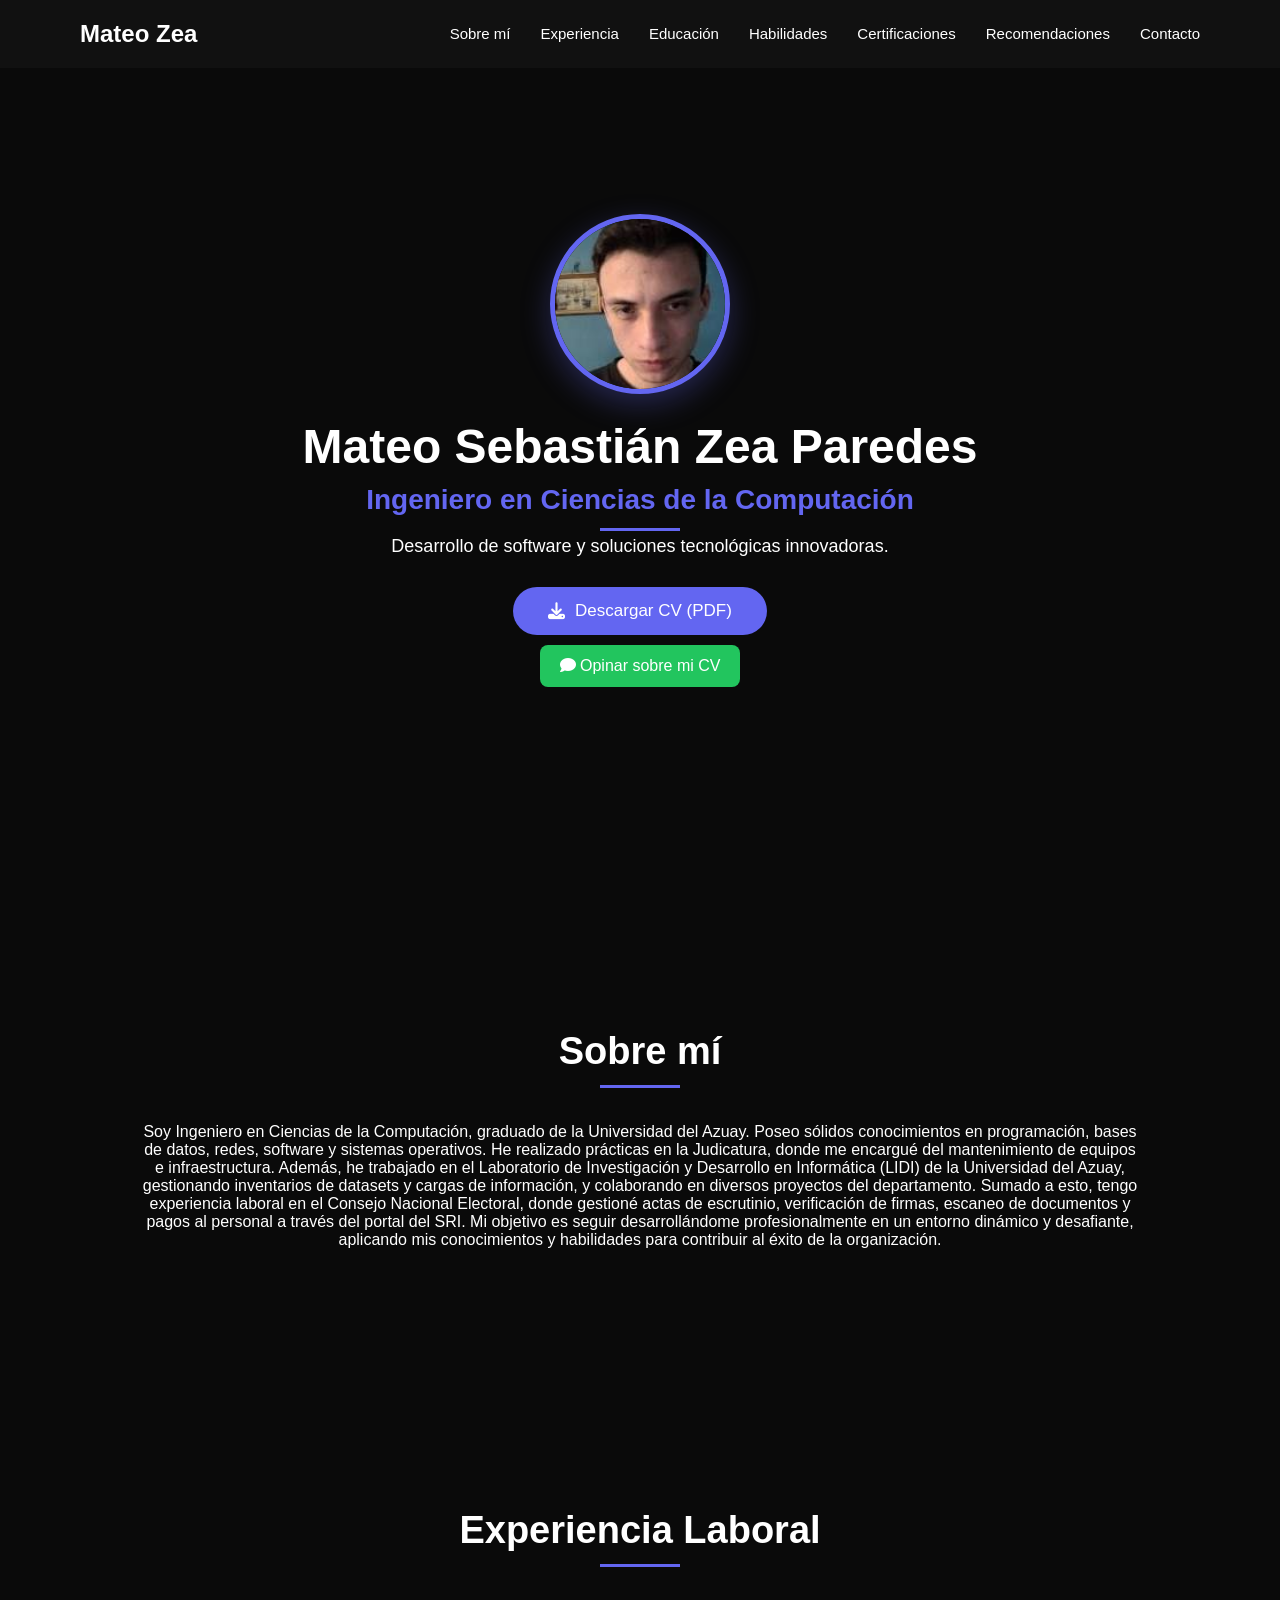
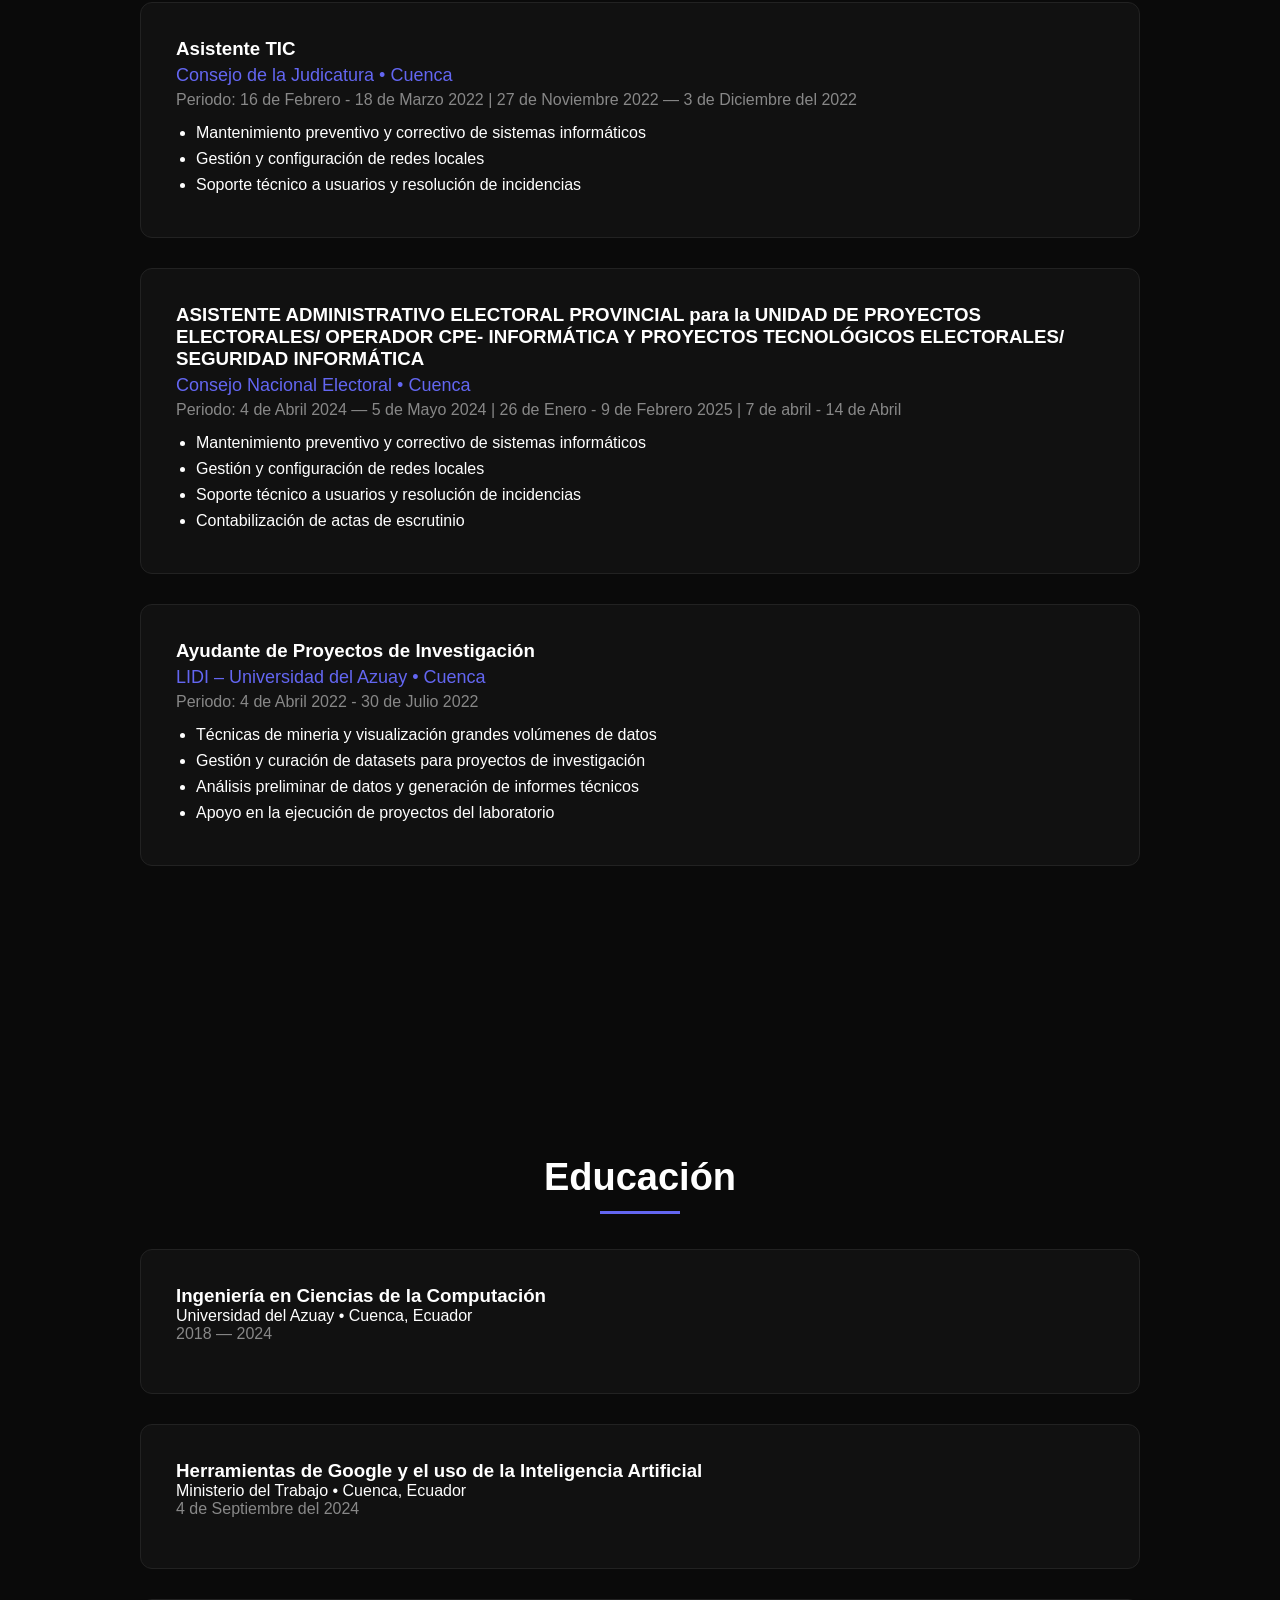
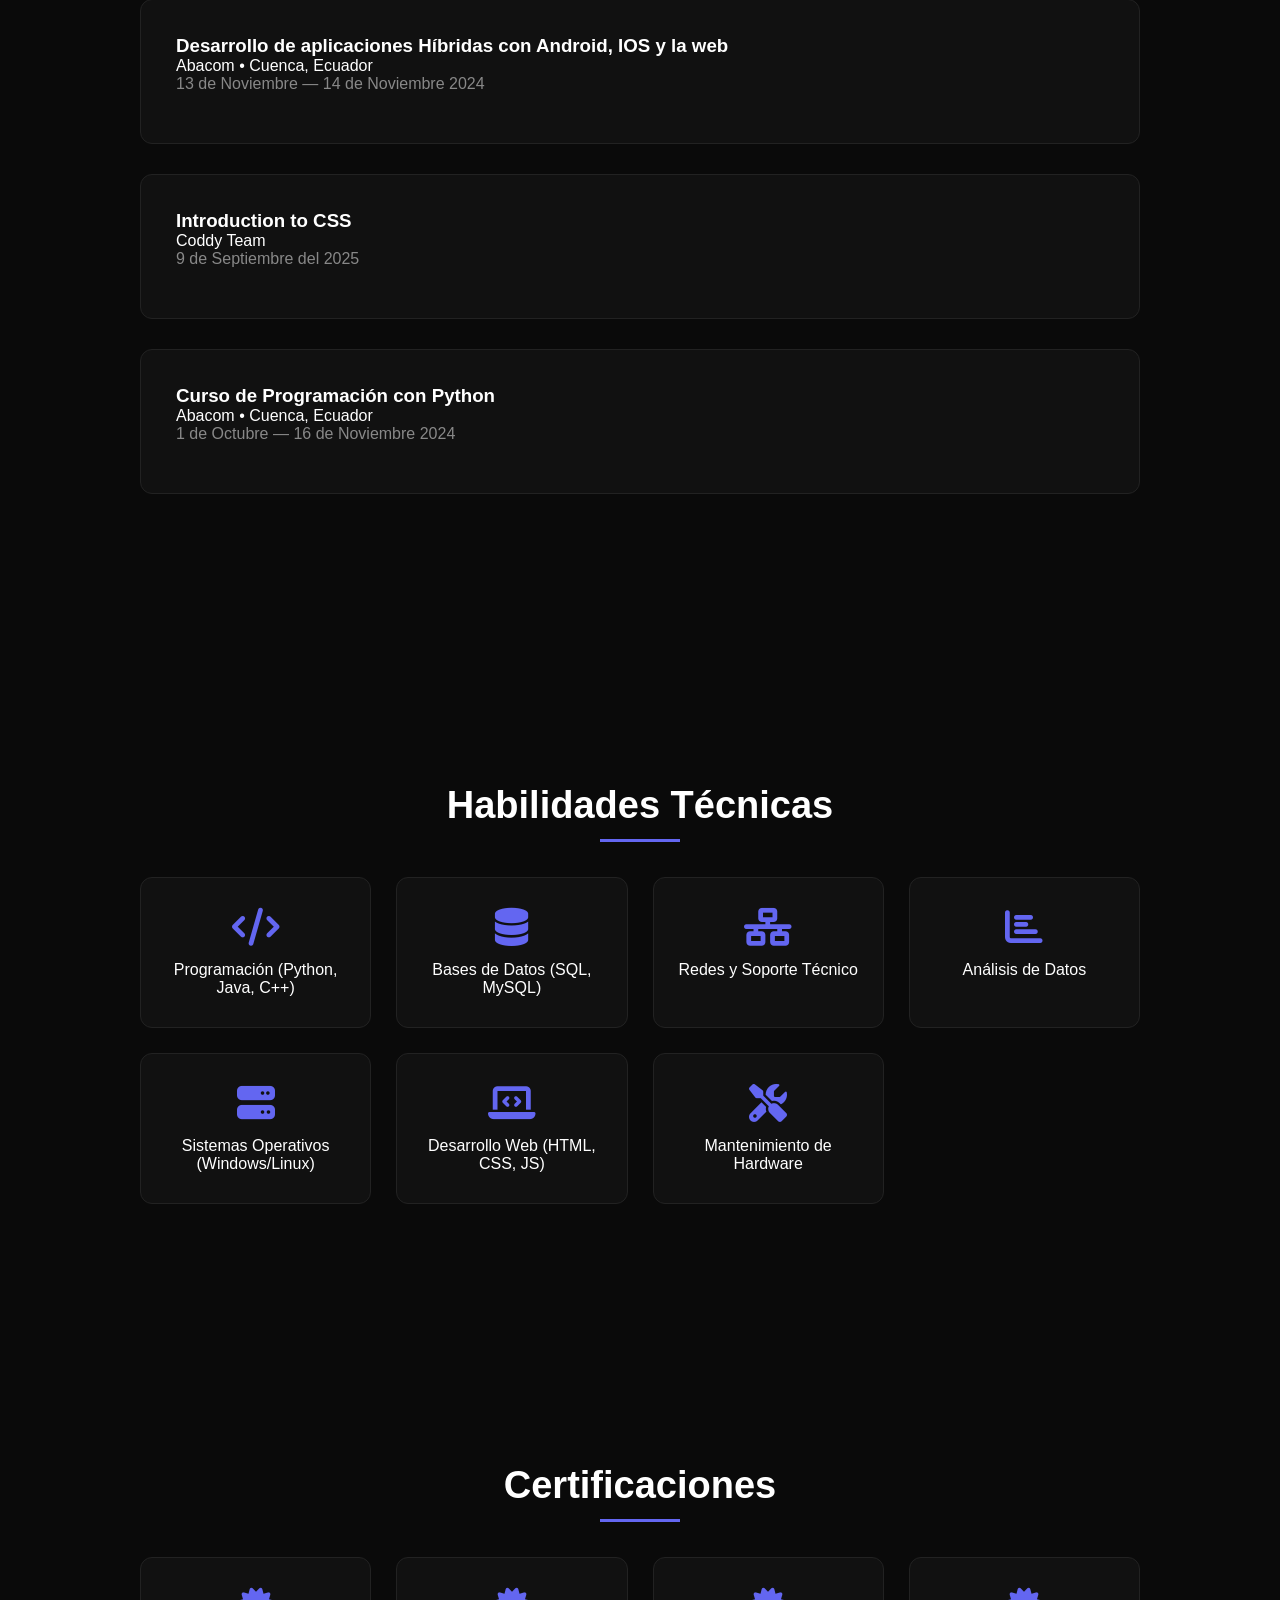
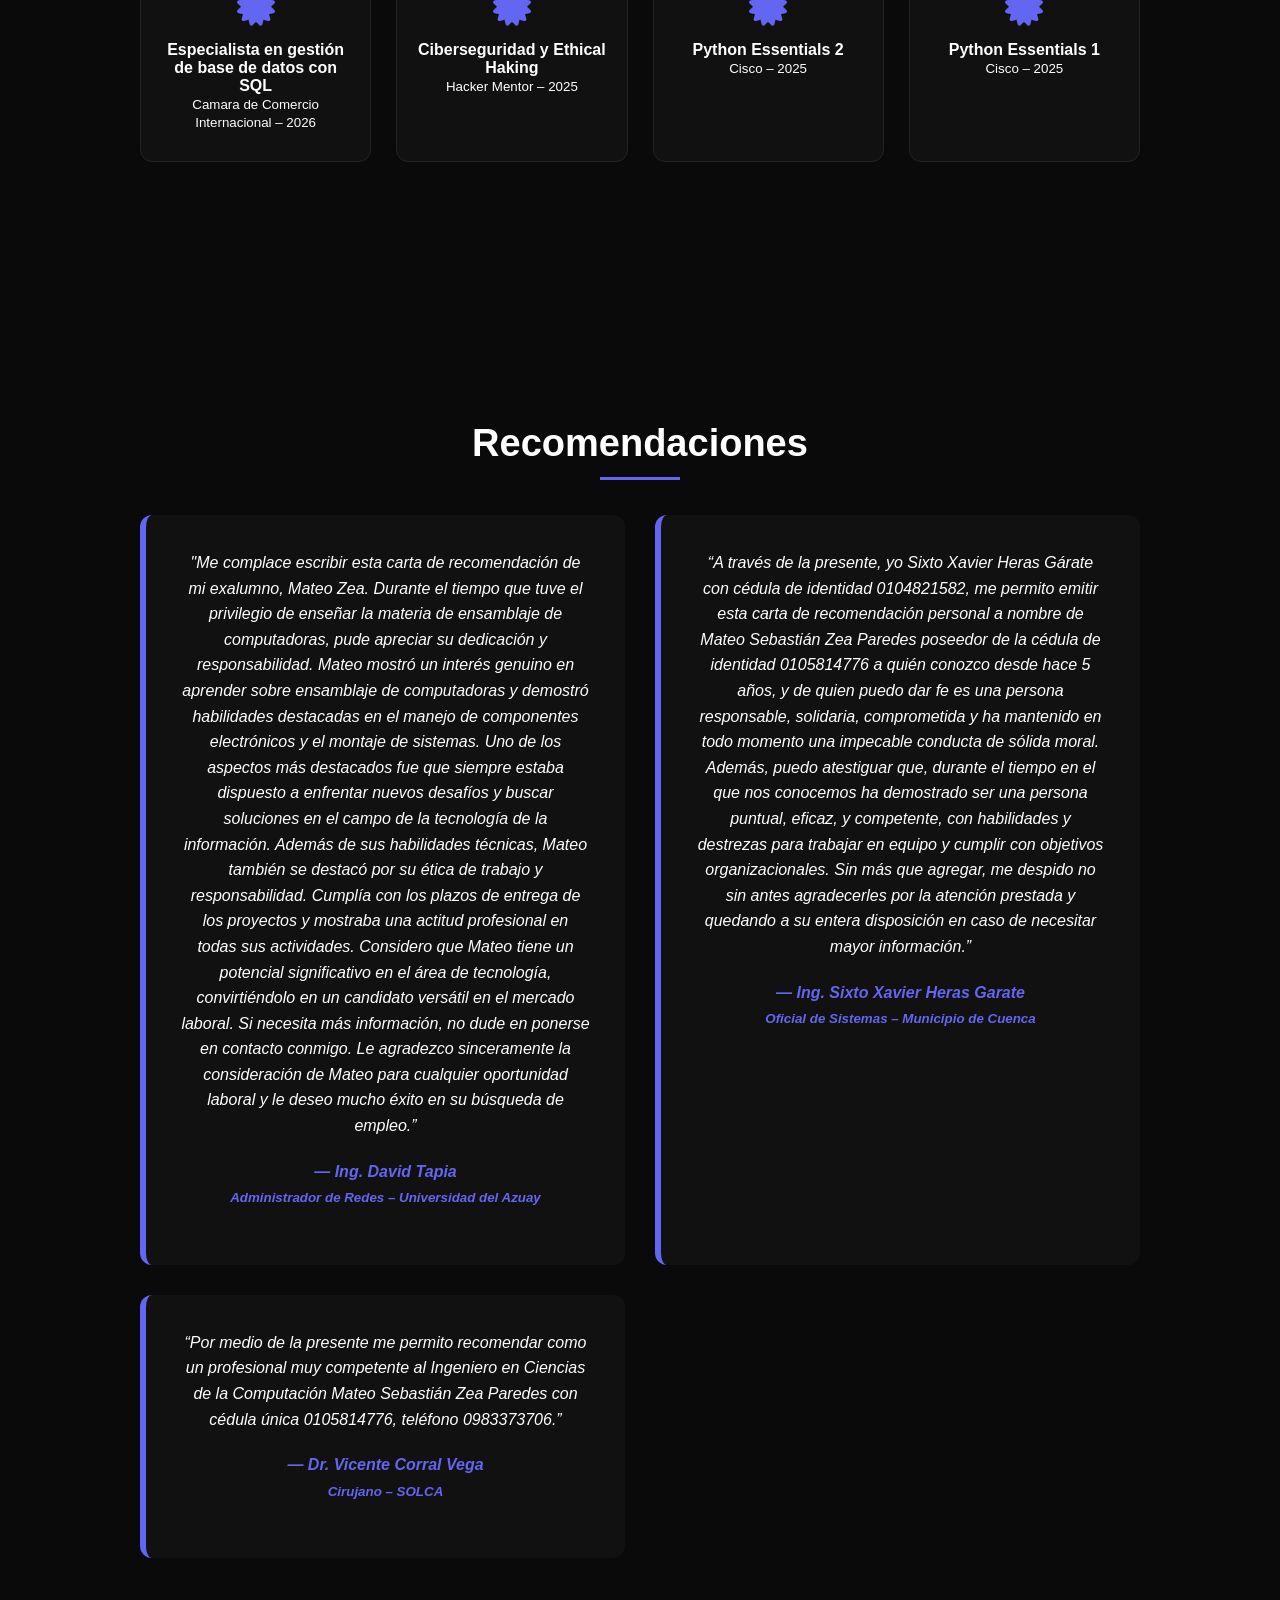
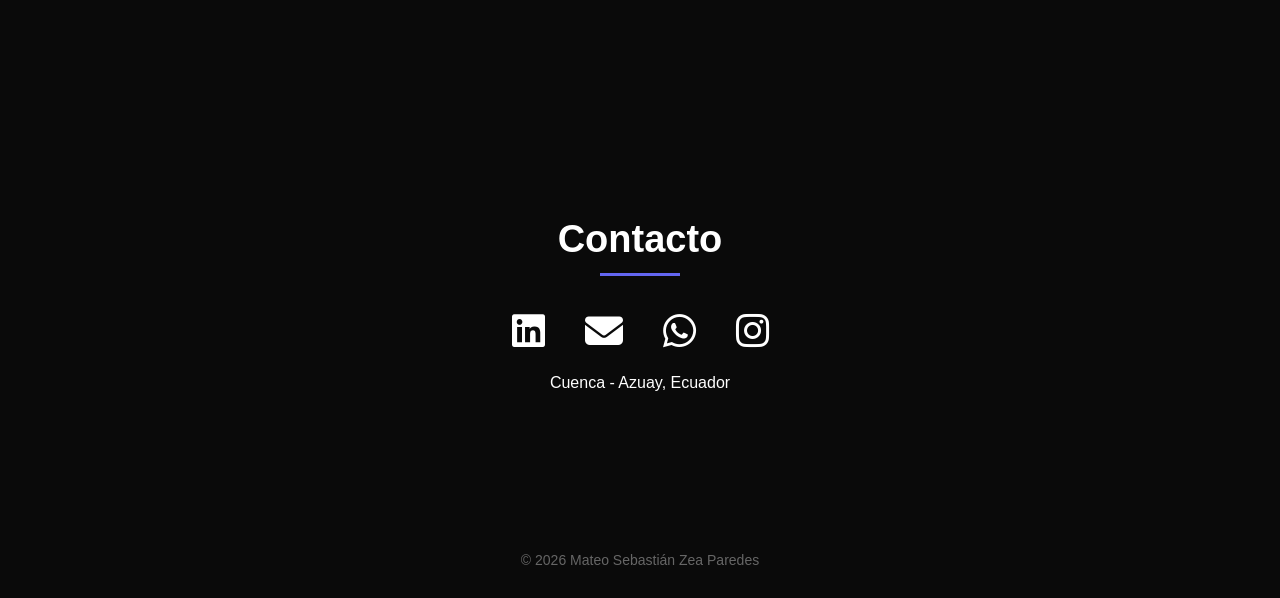
==== index.html @ dc90c7dc "Update index.html agrego link para poner icono" ====
<!DOCTYPE html>
<html lang="es" class="scroll-smooth">
<head>
    <meta charset="UTF-8">
    <meta name="viewport" content="width=device-width, initial-scale=1.0">
    <title>Bienvenido a mi CV</title>
    <meta name="google-site-verification" content="77bT3c4duJJN411Y5-MMPbKGcCIAVJ_7uLejAQ" />
    <link rel="stylesheet" href="css/estilo.css">
    <link rel="icon" type="image/jpeg" href="imagenes/icono.jpg">
    <meta name="description" content="CV de Mateo Sebastián Zea Paredes - Ingeniero en Ciencias de la Computación (Universidad del Azuay, Cuenca). Experiencia en Python, Java, SQL, desarrollo web, redes, soporte TI y análisis de datos. Certificaciones Cisco y Ethical Hacking. Buscando oportunidades laborales.">
    <meta name="keywords" content="Mateo Zea, Mateo Sebastián Zea Paredes, Ingeniero Computación, CV Cuenca, Python developer Ecuador, SQL, desarrollo web">
    <script src="javascript/cv.js"></script>  <!-- corrige si el nombre del archivo es diferente -->
    <link rel="icon" type="image/x-icon" href="https://yt3.ggpht.com/yti/ANjgQV-TbMBT-NI-A6CFI1YOlNHz2Vl4WK170n8cFYwg7izNAA=s108-c-k-c0x00ffffff-no-rj">  <!-- acorta si es muy largo, o usa un favicon local -->
    <link rel="stylesheet" href="https://cdnjs.cloudflare.com/ajax/libs/font-awesome/6.6.0/css/all.min.css">
</head>
<body>
<!-- https://yt3.ggpht.com/yti/ANjgQV-TbMBT-NI-A6CFI1YOlNHz2Vl4WK170n8cFYwg7izNAA=s108-c-k-c0x00ffffff-no-rj Variable de icono -->
  <!-- NAVBAR (mejorada y responsive) -->
  <nav>
    <h1>Mateo Zea</h1>
    <ul>
      <li><a href="#sobre">Sobre mí</a></li>
      <li><a href="#experiencia">Experiencia</a></li>
      <li><a href="#educacion">Educación</a></li>
      <li><a href="#habilidades">Habilidades</a></li>
      <li><a href="#certificaciones">Certificaciones</a></li>
      <li><a href="#recomendaciones">Recomendaciones</a></li>
      <li><a href="#contacto">Contacto</a></li>
    </ul>
  </nav>

  <!-- HERO -->
  <section class="hero">
    <img src="./imagenes/mateozea.jpg" 
         alt="Foto de perfil Mateo Zea" title="Este soy yo, gg">
    <h1>Mateo Sebastián Zea Paredes</h1>
    <h2>Ingeniero en Ciencias de la Computación</h2>
    <p>Desarrollo de software y soluciones tecnológicas innovadoras.</p>
    <button onclick="window.print()">
      <i class="fas fa-download"></i> Descargar CV (PDF)
    </button>
    <!-- (El botón que me redirija a otra página) -->
      <a href="formulario.html" class="btn-formulario">
        <i class="fas fa-comment"></i>  Opinar sobre mi CV
      </a>
  </section>

  <!-- SOBRE MÍ -->
  <section id="sobre">
    <h2>Sobre mí</h2>
    <p>
      Soy Ingeniero en Ciencias de la Computación, graduado de la Universidad del Azuay. Poseo sólidos conocimientos en programación, bases de datos, redes, software y sistemas operativos. 
      He realizado prácticas en la Judicatura, donde me encargué del mantenimiento de equipos e infraestructura. Además, he trabajado en el Laboratorio de Investigación y Desarrollo en Informática (LIDI) de la Universidad del Azuay, gestionando inventarios de datasets y cargas de información, y colaborando en diversos proyectos del departamento. 
      Sumado a esto, tengo experiencia laboral en el Consejo Nacional Electoral, donde gestioné actas de escrutinio, verificación de firmas, escaneo de documentos y pagos al personal a través del portal del SRI. 
      Mi objetivo es seguir desarrollándome profesionalmente en un entorno dinámico y desafiante, aplicando mis conocimientos y habilidades para contribuir al éxito de la organización.
    </p>
  </section>

  <!-- EXPERIENCIA -->
  <section id="experiencia">
    <h2>Experiencia Laboral</h2>
    <div class="card">
      <h3>Asistente TIC</h3>
      <p class="empresa">Consejo de la Judicatura • Cuenca</p>
      <p class="fecha">Periodo: 16 de Febrero - 18 de Marzo 2022 | 27 de Noviembre 2022 — 3 de Diciembre del 2022</p>
      <ul>
        <li>Mantenimiento preventivo y correctivo de sistemas informáticos</li>
        <li>Gestión y configuración de redes locales</li>
        <li>Soporte técnico a usuarios y resolución de incidencias</li>
      </ul>
    </div>
    <div class="card">
      <h3>ASISTENTE ADMINISTRATIVO
ELECTORAL PROVINCIAL para la UNIDAD DE PROYECTOS ELECTORALES/ OPERADOR CPE-
INFORMÁTICA Y PROYECTOS TECNOLÓGICOS ELECTORALES/ SEGURIDAD
INFORMÁTICA</h3>
      <p class="empresa">Consejo Nacional Electoral • Cuenca</p>
      <p class="fecha">Periodo: 4 de Abril 2024 — 5 de Mayo 2024 | 26 de Enero - 9 de Febrero 2025 | 7 de abril - 14 de Abril</p>
      <ul>
        <li>Mantenimiento preventivo y correctivo de sistemas informáticos</li>
        <li>Gestión y configuración de redes locales</li>
        <li>Soporte técnico a usuarios y resolución de incidencias</li>
        <li>Contabilización de actas de escrutinio</li>
      </ul>
    </div>
    <div class="card">
      <h3>Ayudante de Proyectos de Investigación</h3>
      <p class="empresa">LIDI – Universidad del Azuay • Cuenca</p>
      <p class="fecha">Periodo: 4 de Abril 2022 - 30 de Julio 2022</p>
      <ul>
        <li>T&eacute;cnicas de mineria y visualización grandes vol&uacute;menes de datos</li>
        <li>Gestión y curación de datasets para proyectos de investigación</li>
        <li>Análisis preliminar de datos y generación de informes técnicos</li>
        <li>Apoyo en la ejecución de proyectos del laboratorio</li>
      </ul>
    </div>
  </section>

  <!-- EDUCACIÓN -->
  <section id="educacion">
    <h2>Educación</h2>
    <div class="card">
      <h3>Ingeniería en Ciencias de la Computación</h3>
      <p>Universidad del Azuay • Cuenca, Ecuador</p>
      <p class="fecha">2018 — 2024</p>
    </div>
    <div class="card">
      <h3>Herramientas de Google y el uso de la Inteligencia Artificial</h3>
      <p>Ministerio del Trabajo • Cuenca, Ecuador</p>
      <p class="fecha">4 de Septiembre del 2024</p>
    </div>
    <div class="card">
      <h3>Desarrollo de aplicaciones H&iacute;bridas con Android, IOS y la web</h3>
      <p>Abacom • Cuenca, Ecuador</p>
      <p class="fecha">13 de Noviembre — 14 de Noviembre 2024</p>
    </div>
    <div class="card">
      <h3>Introduction to CSS</h3>
      <p>Coddy Team</p>
      <p class="fecha">9 de Septiembre del 2025</p>
    </div>
    <div class="card">
      <h3>Curso de Programación con Python</h3>
      <p>Abacom • Cuenca, Ecuador</p>
      <p class="fecha">1 de Octubre — 16 de Noviembre 2024</p>
    </div>
  </section>

  <!-- HABILIDADES (nueva sección – hace que la página se vea mucho más completa) -->
  <section id="habilidades">
    <h2>Habilidades Técnicas</h2>
    <div class="skills-grid">
      <div class="skill-card"><i class="fas fa-code"></i><p>Programación (Python, Java, C++)</p></div>
      <div class="skill-card"><i class="fas fa-database"></i><p>Bases de Datos (SQL, MySQL)</p></div>
      <div class="skill-card"><i class="fas fa-network-wired"></i><p>Redes y Soporte Técnico</p></div>
      <div class="skill-card"><i class="fas fa-chart-bar"></i><p>Análisis de Datos</p></div>
      <div class="skill-card"><i class="fas fa-server"></i><p>Sistemas Operativos (Windows/Linux)</p></div>
      <div class="skill-card"><i class="fas fa-laptop-code"></i><p>Desarrollo Web (HTML, CSS, JS)</p></div>
      <div class="skill-card"><i class="fas fa-tools"></i><p>Mantenimiento de Hardware</p></div>
    </div>
  </section>

  <!-- CERTIFICACIONES -->
  <section id="certificaciones">
    <h2>Certificaciones</h2>
    <div class="skills-grid"> <!-- reutilizamos el mismo estilo -->
      <div class="skill-card">
        <i class="fas fa-certificate"></i>
        <p><strong>Especialista en gestión de base de datos con SQL</strong><br><small>Camara de Comercio Internacional – 2026</small></p>
      </div>
      <div class="skill-card">
        <i class="fas fa-certificate"></i>
        <p><strong>Ciberseguridad y Ethical Haking</strong><br><small>Hacker Mentor – 2025</small></p>
      </div>
      <div class="skill-card">
        <i class="fas fa-certificate"></i>
        <p><strong>Python Essentials 2</strong><br><small>Cisco – 2025</small></p>
      </div>
      <div class="skill-card">
        <i class="fas fa-certificate"></i>
        <p><strong>Python Essentials 1</strong><br><small>Cisco – 2025</small></p>
      </div>
      <!-- Agrega aquí tus certificados reales (reemplaza los ejemplos) -->
    </div>
  </section>

  <!-- RECOMENDACIONES (nueva sección – queda muy profesional) -->
  <section id="recomendaciones">
    <h2>Recomendaciones</h2>
    <div class="recom-grid">
      <div class="recom-card">
        <p>"Me complace escribir esta carta de recomendación de mi exalumno, Mateo Zea. Durante el tiempo que tuve el privilegio de enseñar la materia de ensamblaje de computadoras, pude apreciar su dedicación y responsabilidad.
Mateo mostró un interés genuino en aprender sobre ensamblaje de computadoras y demostró habilidades destacadas en el manejo de componentes electrónicos y el montaje de sistemas. Uno de los aspectos más destacados fue que siempre estaba dispuesto a enfrentar nuevos desafíos y buscar soluciones en el campo de la tecnología de la información. Además de sus habilidades técnicas, Mateo también se destacó por su ética de trabajo y responsabilidad. Cumplía con los plazos de entrega de los proyectos y mostraba una actitud profesional en todas sus actividades.
Considero que Mateo tiene un potencial significativo en el área de tecnología, convirtiéndolo en un candidato versátil en el mercado laboral.
Si necesita más información, no dude en ponerse en contacto conmigo.
Le agradezco sinceramente la consideración de Mateo para cualquier oportunidad laboral y le deseo mucho éxito en su búsqueda de empleo.”</p>
        <p class="autor">— Ing. David Tapia<br><small>Administrador de Redes – Universidad del Azuay</small></p>
      </div>
      <div class="recom-card">
        <p>“A través de la presente, yo Sixto Xavier Heras Gárate con cédula de identidad 0104821582, me permito emitir esta carta de recomendación personal a nombre de Mateo Sebastián Zea Paredes poseedor de la cédula de identidad 0105814776 a quién conozco desde hace 5 años, y de quien puedo dar fe es una persona responsable, solidaria, comprometida y ha mantenido en todo momento una impecable conducta de sólida moral.
Además, puedo atestiguar que, durante el tiempo en el que nos conocemos ha demostrado ser una persona puntual, eficaz, y competente, con habilidades y destrezas para trabajar en equipo y cumplir con objetivos organizacionales.
Sin más que agregar, me despido no sin antes agradecerles por la atención prestada y quedando a su entera disposición en caso de necesitar mayor información.”</p>
        <p class="autor">— Ing. Sixto Xavier Heras Garate<br><small>Oficial de Sistemas – Municipio de Cuenca</small></p>
      </div>
      <div class="recom-card">
        <p>“Por medio de la presente me permito recomendar como un profesional muy competente al Ingeniero en Ciencias de la Computación Mateo Sebastián Zea Paredes con cédula única 0105814776, teléfono 0983373706.”</p>
        <p class="autor">— Dr. Vicente Corral Vega<br><small>Cirujano – SOLCA</small></p>
      </div>
    </div>
    <!-- (Puedes reemplazar estos textos con recomendaciones reales de jefes o profesores) -->
  </section>

  <!-- CONTACTO -->
  <section id="contacto">
    <h2>Contacto</h2>
    <div class="redes">
      <a href="https://www.linkedin.com/in/mateo-sebastián-zea-paredes-29503132b" target="_blank"><i class="fab fa-linkedin"></i></a>
      <a href="mailto:x1x3yreo@gmail.com"><i class="fas fa-envelope"></i></a>
      <a href="https://wa.me/593983373706" target="_blank"> <i class="fab fa-whatsapp"></i></a>
      <a href="https://www.instagram.com/mateozeap" target="_blank"><i class="fab fa-instagram"></i></a>
    </div>
    <p style="text-align:center; margin-top:20px;">Cuenca - Azuay, Ecuador</p>
  </section>

  <footer>
    <p>© 2026 Mateo Sebastián Zea Paredes</p>
  </footer>

</body>
</html>
---- css/estilo.css ----
*{
    margin:0;
    padding:0;
    box-sizing:border-box;
    font-family:Arial, Helvetica, sans-serif;
}
html{
    scroll-behavior: smooth;
}
body{
    background:#0a0a0a;
    color:white;
}


.btn-formulario{
  display: inline-block;
  background-color: #22c55e;
  color: white;
  border: none;
  padding: 12px 20px;
  margin-top: 10px;
  border-radius: 8px;
  cursor: pointer;
  font-size: 16px;
  transition: 0.3s;
  text-decoration: none;   /* quita la raya */
}

.btn-formulario:hover{
  background-color: #16a34a;
  transform: scale(1.05);
  text-decoration: none;   /* evita que aparezca al pasar el mouse */
}



nav{
    display:flex;
    justify-content:space-between;
    align-items:center;
    padding:20px 80px;
    background:#111;
    position:fixed;
    width:100%;
    z-index: 100;
}
nav ul{
    display:flex;
    gap:30px;
    list-style:none;
    flex-wrap: wrap;
}
nav a{
    text-decoration:none;
    color:white;
    transition:0.3s;
    font-size: 15px;
}
nav a:hover{
    color:#6366f1;
}

/* HERO */
.hero{
    height:100vh;
    display:flex;
    flex-direction:column;
    justify-content:center;
    align-items:center;
    text-align:center;
    padding:40px;
    background: linear-gradient(rgba(10,10,10,0.85), rgba(10,10,10,0.85)), url('https://source.unsplash.com/random/1920x1080/?technology') center/cover no-repeat;
}
.hero img{
    width: 180px;
    height: 180px;
    object-fit: cover;
    object-position: center 25%;
    border-radius: 50%;
    border:5px solid #6366f1;
    margin-bottom:25px;
    box-shadow: 0 10px 30px rgba(99,102,241,0.3);
}
.hero h1{
    font-size:48px;
    margin-bottom:10px;
}
.hero h2{
    color:#6366f1;
    font-size:28px;
    margin-bottom:20px;
}
.hero p{
    max-width: 600px;
    font-size:18px;
    margin-bottom:30px;
}
.hero button{
    padding:14px 35px;
    border:none;
    background:#6366f1;
    color:white;
    border-radius:30px;
    cursor:pointer;
    font-size:17px;
    display:flex;
    align-items:center;
    gap:10px;
    transition:0.3s;
}
.hero button:hover{
    background:#4f46e5;
    transform: scale(1.05);
}

/* SECCIONES */
section{
    padding:130px 100px;
    max-width: 1200px;
    margin: 0 auto;
}
h2{
    font-size:38px;
    margin-bottom:50px;
    text-align:center;
    position:relative;
}
h2::after{
    content:'';
    width:80px;
    height:3px;
    background:#6366f1;
    position:absolute;
    bottom:-15px;
    left:50%;
    transform:translateX(-50%);
}

/* CARDS */
.card{
    background:#111;
    padding:35px;
    margin-bottom:30px;
    border-radius:12px;
    transition:0.4s;
    border: 1px solid #222;
}
.card:hover{
    transform:translateY(-8px);
    box-shadow: 0 15px 30px rgba(99,102,241,0.15);
}
.empresa{
    color:#6366f1;
    font-size:18px;
    margin:5px 0;
}
.fecha{
    color:#888;
    margin-bottom:15px;
}
.card ul{
    padding-left:20px;
}
.card li{
    margin-bottom:8px;
}

/* NUEVAS SECCIONES */
.skills-grid{
    display:grid;
    grid-template-columns: repeat(auto-fit, minmax(220px, 1fr));
    gap:25px;
}
.skill-card{
    background:#111;
    padding:30px 20px;
    border-radius:12px;
    text-align:center;
    transition:0.3s;
    border:1px solid #222;
}
.skill-card:hover{
    transform:translateY(-5px);
    border-color:#6366f1;
}
.skill-card i{
    font-size:38px;
    color:#6366f1;
    margin-bottom:15px;
}
.skill-card p{
    font-size:16px;
}

/* RECOMENDACIONES */
.recom-grid{
    display:grid;
    grid-template-columns: repeat(auto-fit, minmax(320px, 1fr));
    gap:30px;
}
.recom-card{
    background:#111;
    padding:35px;
    border-radius:12px;
    border-left:6px solid #6366f1;
    transition:0.3s;
}
.recom-card:hover{
    transform:translateY(-5px);
}
.recom-card p{
    font-style:italic;
    line-height:1.6;
    margin-bottom:20px;
}
.autor{
    color:#6366f1;
    font-weight:bold;
}

/* CONTACTO Y REDES */
.redes{
    display:flex;
    justify-content:center;
    gap:40px;
    font-size:38px;
    margin-top:20px;
}
.redes a{
    color:white;
    transition:0.3s;
}
.redes a:hover{
    color:#6366f1;
    transform:scale(1.2);
}
#sobre p{
    text-align: center;
}
.recom-card {
    text-align: center;          /* Centra TODO el texto dentro de la tarjeta */
}
/* FOOTER */
footer{
    text-align:center;
    padding:30px;
    background:#0a0a0a;
    color:#666;
    font-size:14px;
}

/* RESPONSIVE (móvil) */
@media (max-width: 768px) {
    nav{
        padding:15px 20px;
        flex-direction:column;
        gap:15px;
    }
    nav ul{
        gap:15px;
        justify-content:center;
    }
    section{
        padding:90px 25px;
    }
    .hero{
        height:auto;
        min-height:100vh;
        padding:80px 20px 40px;
    }
    .hero h1{
        font-size:34px;
    }
    .hero h2{
        font-size:24px;
    }
    h2{
        font-size:30px;
    }
}

/* IMPRESIÓN PDF (Ctrl + P) */
@media print {
    nav, .hero button { display: none !important; }
    body { background:white; color:black; }
    section { padding:40px 0 !important; }
    .card, .skill-card, .recom-card { 
        background:white; 
        color:black; 
        border:1px solid #ddd; 
        box-shadow:none; 
    }
    .empresa, .fecha { color:#333; }
    a { color:black; }
    .hero { background:white !important; }
}
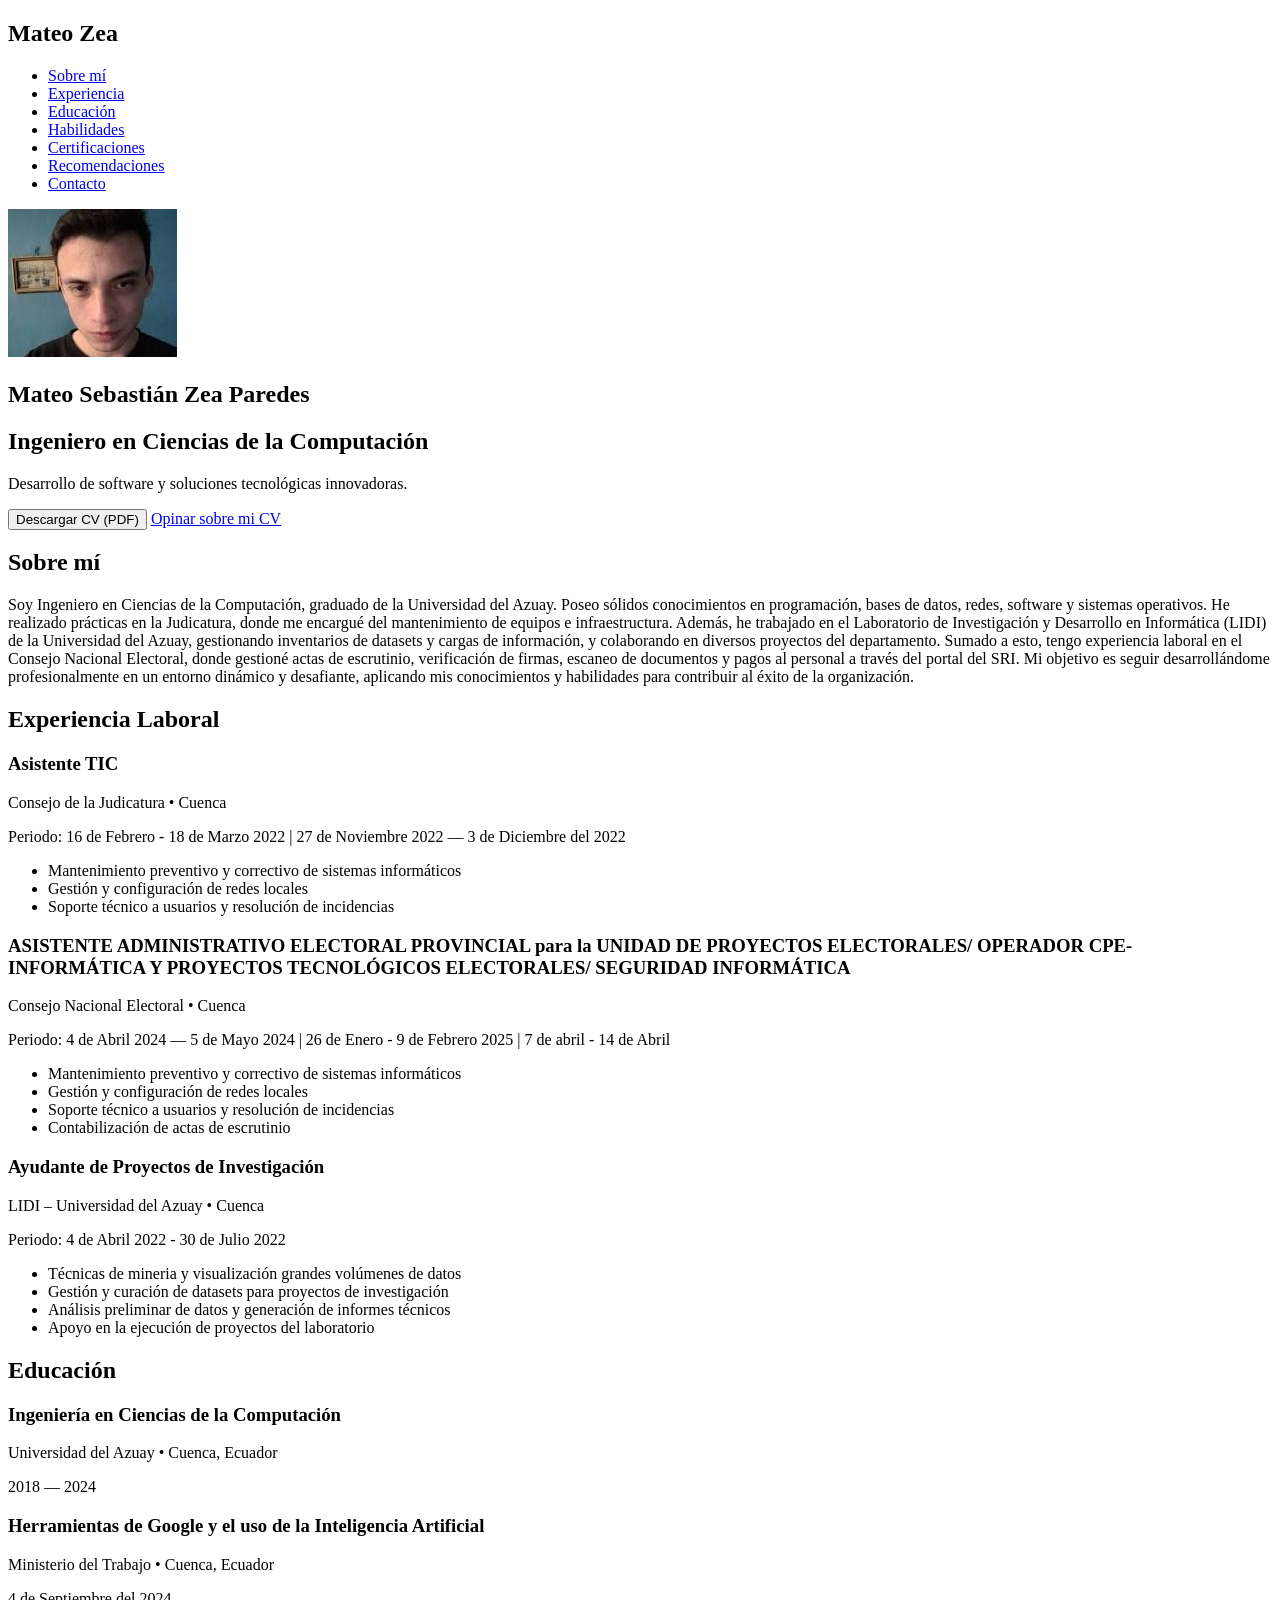
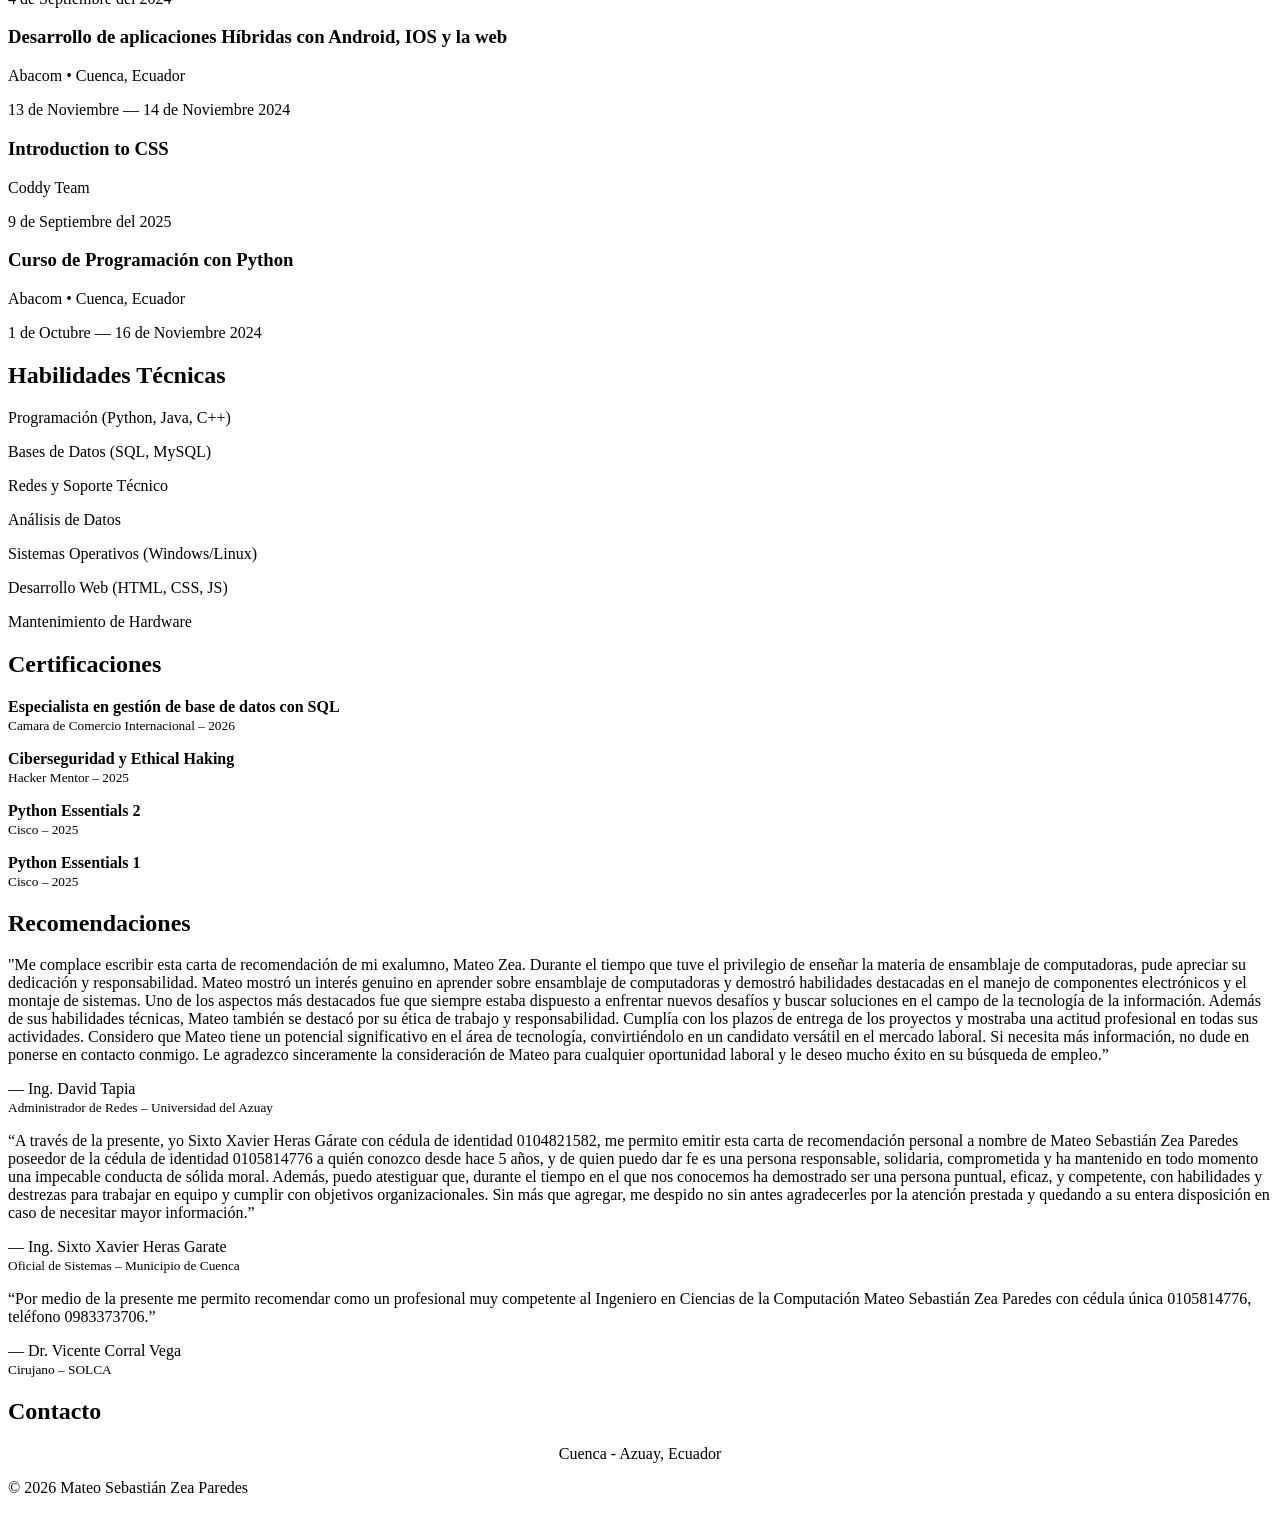
==== commit 26c85ab7: "Update index.html intentando subir imagen" ====
--- a/index.html
+++ b/index.html
@@ -1,17 +1,26 @@
 <!DOCTYPE html>
 <html lang="es" class="scroll-smooth">
 <head>
-    <meta charset="UTF-8">
-    <meta name="viewport" content="width=device-width, initial-scale=1.0">
-    <title>Bienvenido a mi CV</title>
-    <meta name="google-site-verification" content="77bT3c4duJJN411Y5-MMPbKGcCIAVJ_7uLejAQ" />
-    <link rel="stylesheet" href="css/estilo.css">
-    <link rel="icon" type="image/jpeg" href="imagenes/icono.jpg">
-    <meta name="description" content="CV de Mateo Sebastián Zea Paredes - Ingeniero en Ciencias de la Computación (Universidad del Azuay, Cuenca). Experiencia en Python, Java, SQL, desarrollo web, redes, soporte TI y análisis de datos. Certificaciones Cisco y Ethical Hacking. Buscando oportunidades laborales.">
-    <meta name="keywords" content="Mateo Zea, Mateo Sebastián Zea Paredes, Ingeniero Computación, CV Cuenca, Python developer Ecuador, SQL, desarrollo web">
-    <script src="javascript/cv.js"></script>  <!-- corrige si el nombre del archivo es diferente -->
-    <link rel="icon" type="image/x-icon" href="https://yt3.ggpht.com/yti/ANjgQV-TbMBT-NI-A6CFI1YOlNHz2Vl4WK170n8cFYwg7izNAA=s108-c-k-c0x00ffffff-no-rj">  <!-- acorta si es muy largo, o usa un favicon local -->
-    <link rel="stylesheet" href="https://cdnjs.cloudflare.com/ajax/libs/font-awesome/6.6.0/css/all.min.css">
+  <meta charset="UTF-8">
+    <!-- Título optimizado (cámbialo si quieres más búsquedas) -->
+  <title>Mateo Sebastián Zea Paredes - Ingeniero en Computación | CV Cuenca Ecuador</title>
+  <!-- Descripción para snippet -->
+  <meta name="description" content="CV de Mateo Sebastián Zea Paredes - Ingeniero en Ciencias de la Computación, Universidad del Azuay, Cuenca. Experiencia en Python, Java, SQL, desarrollo web, redes, soporte TI y análisis de datos. Certificaciones Cisco y Ethical Hacking.">
+  <!-- Open Graph para foto en resultados y redes -->
+  <meta property="og:title" content="Mateo Sebastián Zea Paredes - Ingeniero en Computación | CV">
+  <meta property="og:description" content="Ingeniero en Computación graduado de la UDA. Conocimientos en programación, bases de datos y más. Cuenca, Ecuador.">
+  <meta property="og:image" content="https://x1x3yreo-png.github.io/mzeahojadevida/imagenes/mateo-zea.jpg">  <!-- CAMBIA ESTA RUTA por la tuya real -->
+  <meta property="og:image:width" content="400">
+  <meta property="og:image:height" content="400">
+  <meta property="og:type" content="profile">
+  <meta property="og:url" content="https://x1x3yreo-png.github.io/mzeahojadevida/index.html">
+  <!-- Twitter / X Cards (similar, ayuda en shares) -->
+  <meta name="twitter:card" content="summary_large_image">
+  <meta name="twitter:title" content="Mateo Sebastián Zea Paredes - CV Ingeniero">
+  <meta name="twitter:description" content="Ingeniero en Computación, Cuenca. Python, SQL, desarrollo web.">
+  <meta name="twitter:image" content="https://x1x3yreo-png.github.io/mzeahojadevida/imagenes/mateo-zea.jpg">
+  <!-- Favicon local (mejor que el link largo de YouTube) -->
+  <link rel="icon" type="image/png" href="imagenes/icono.jpg">  <!-- o favicon.ico si lo conviertes -->
 </head>
 <body>
 <!-- https://yt3.ggpht.com/yti/ANjgQV-TbMBT-NI-A6CFI1YOlNHz2Vl4WK170n8cFYwg7izNAA=s108-c-k-c0x00ffffff-no-rj Variable de icono -->
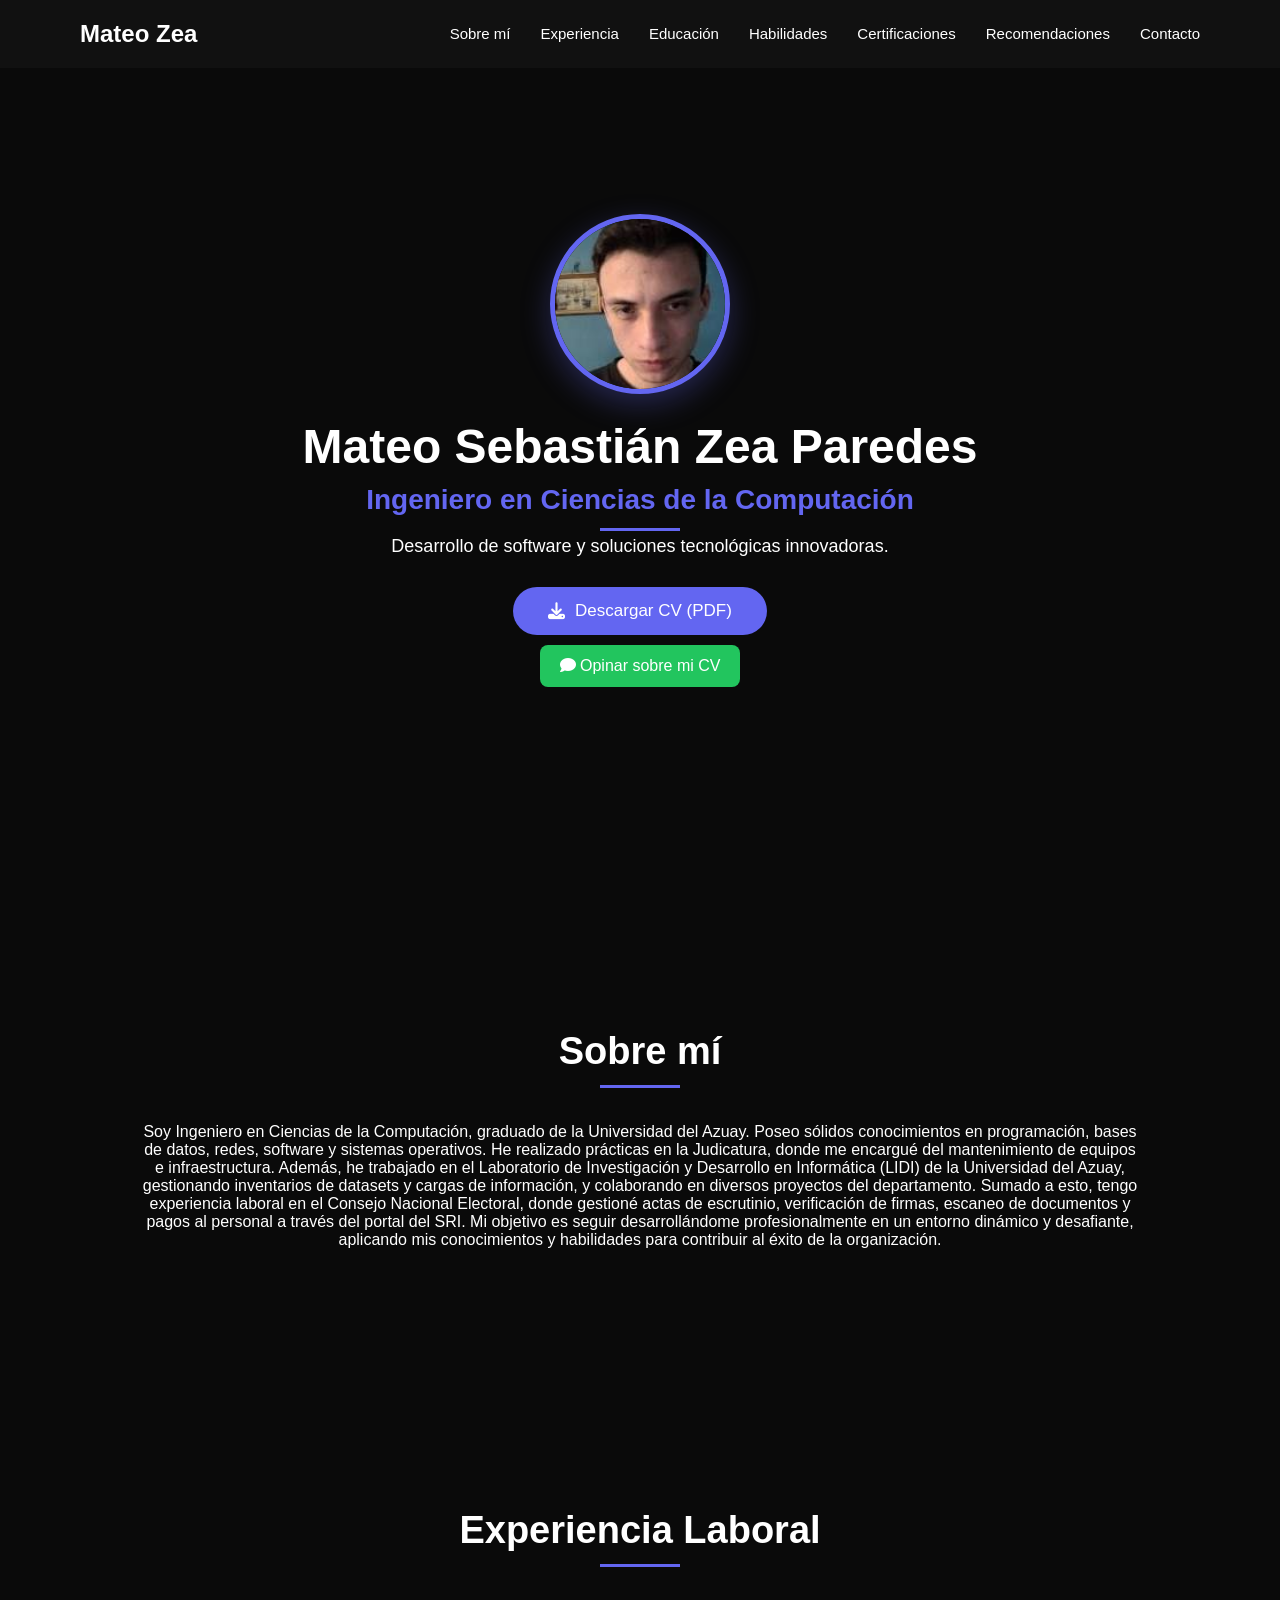
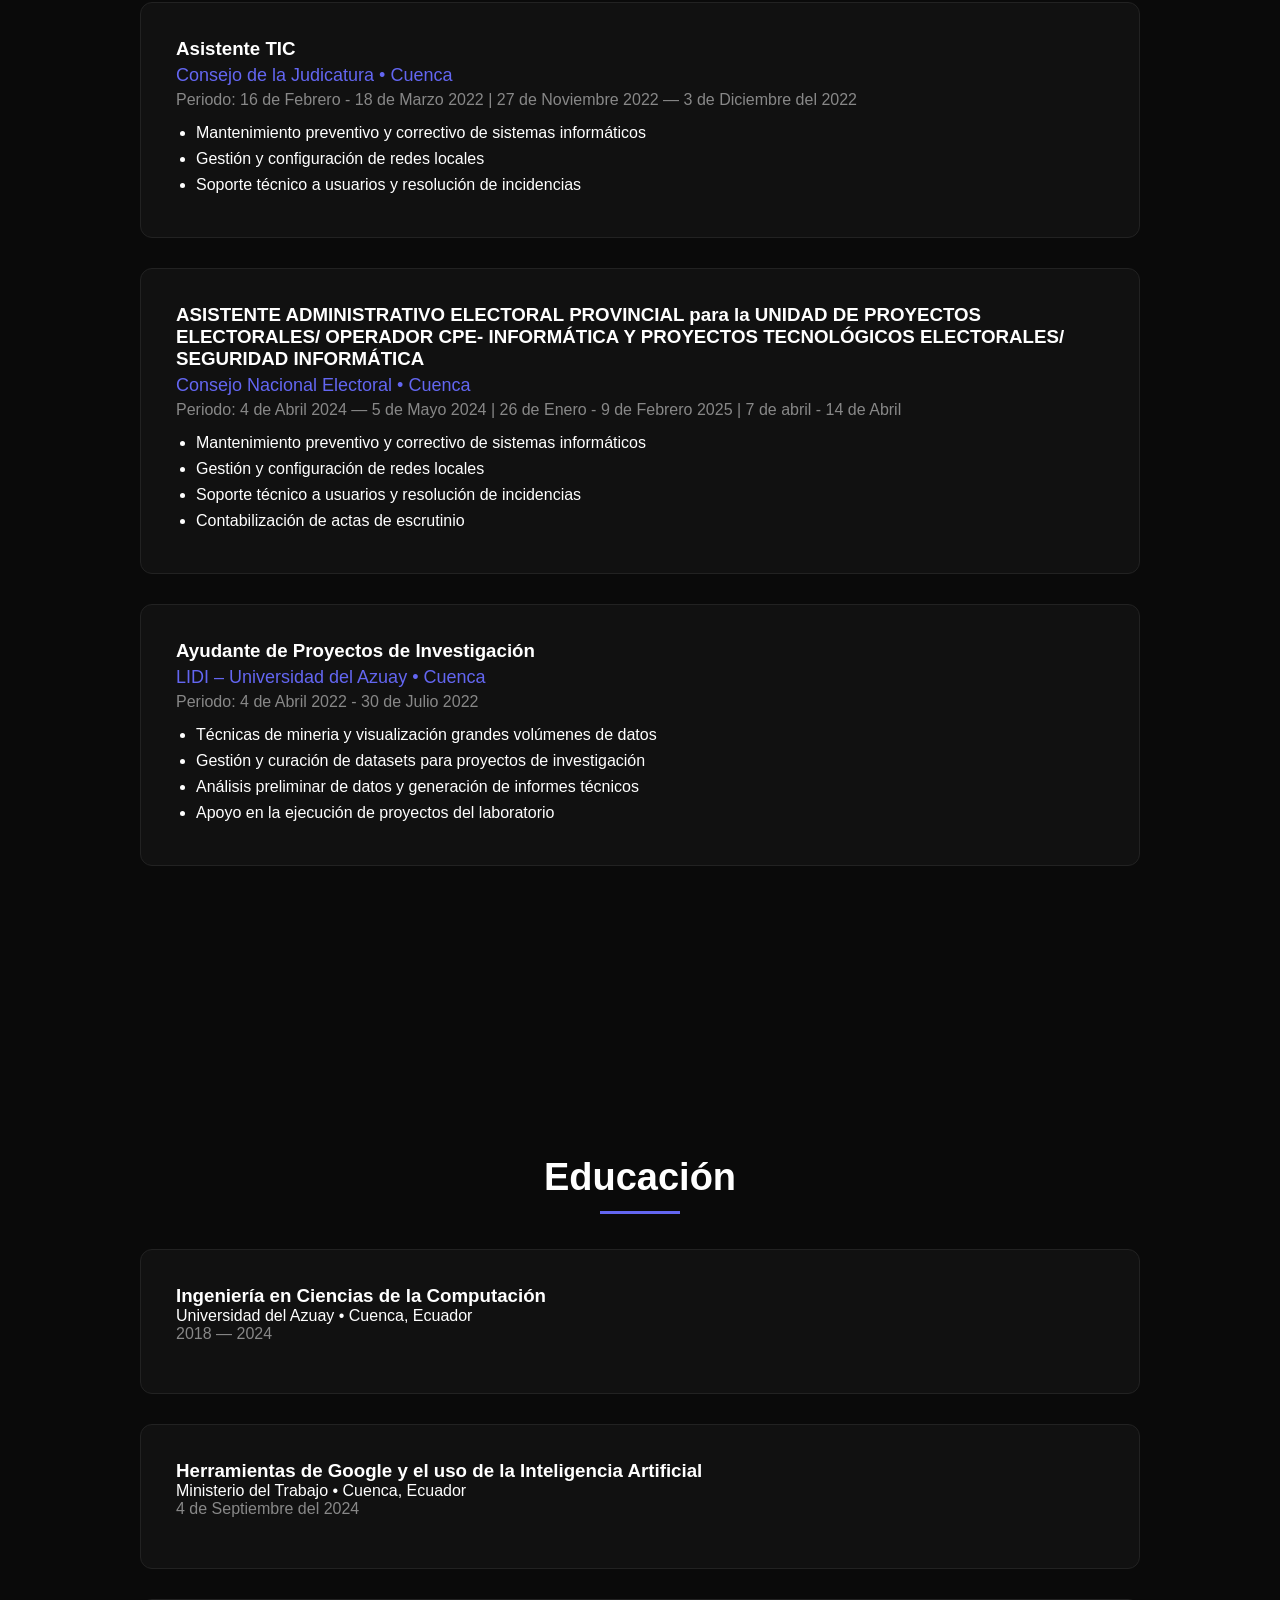
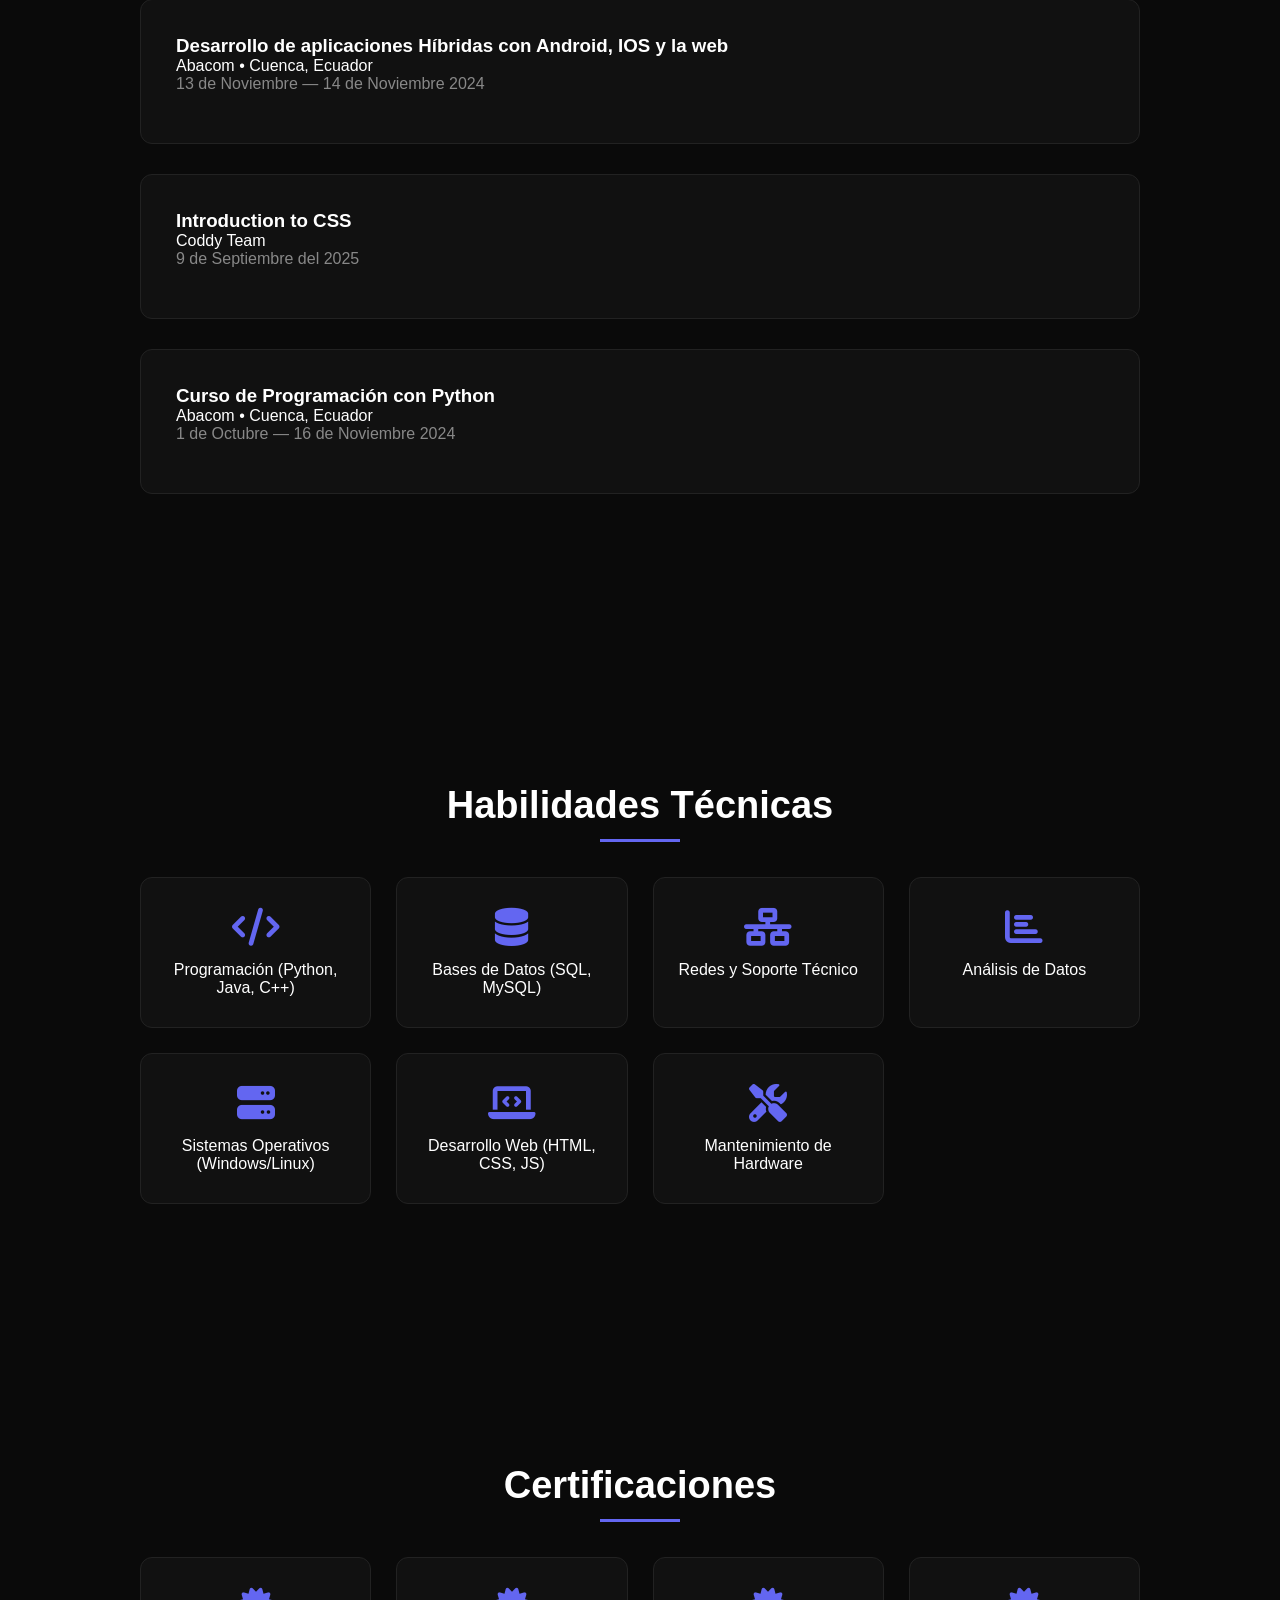
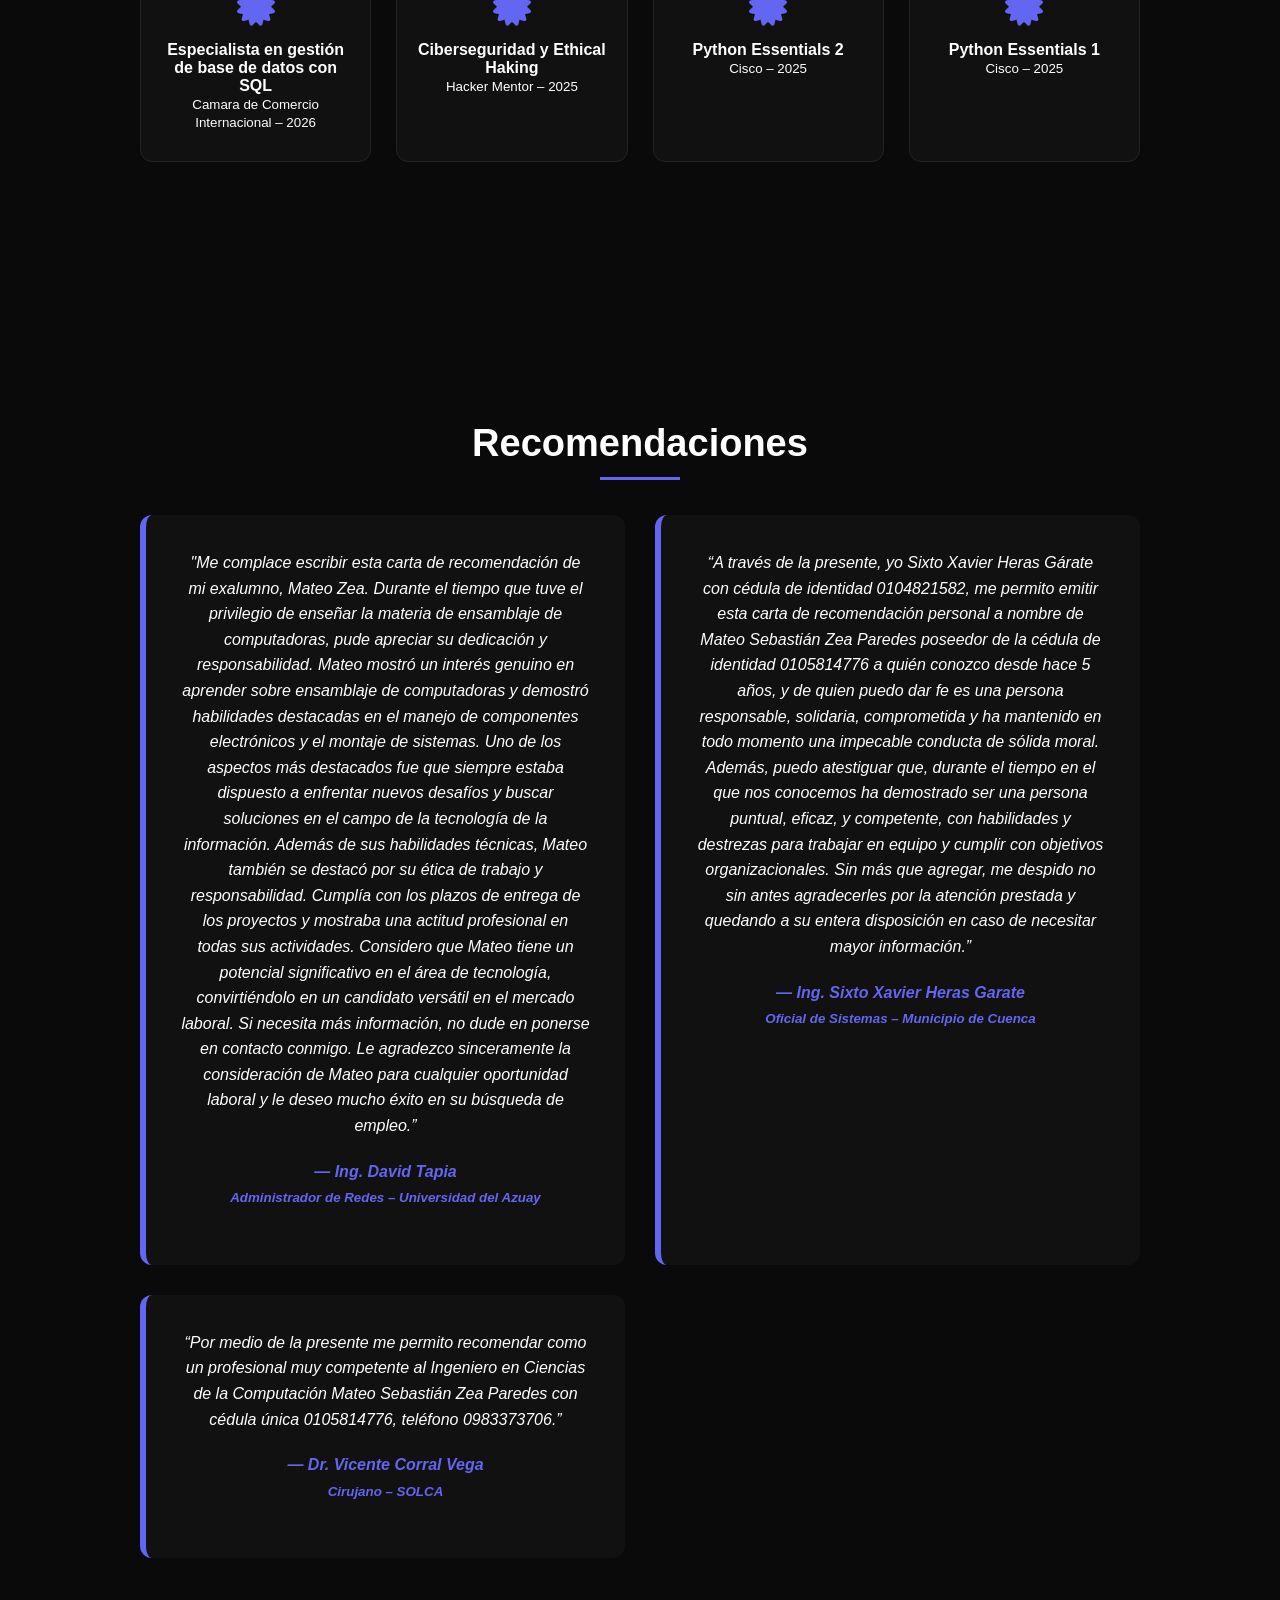
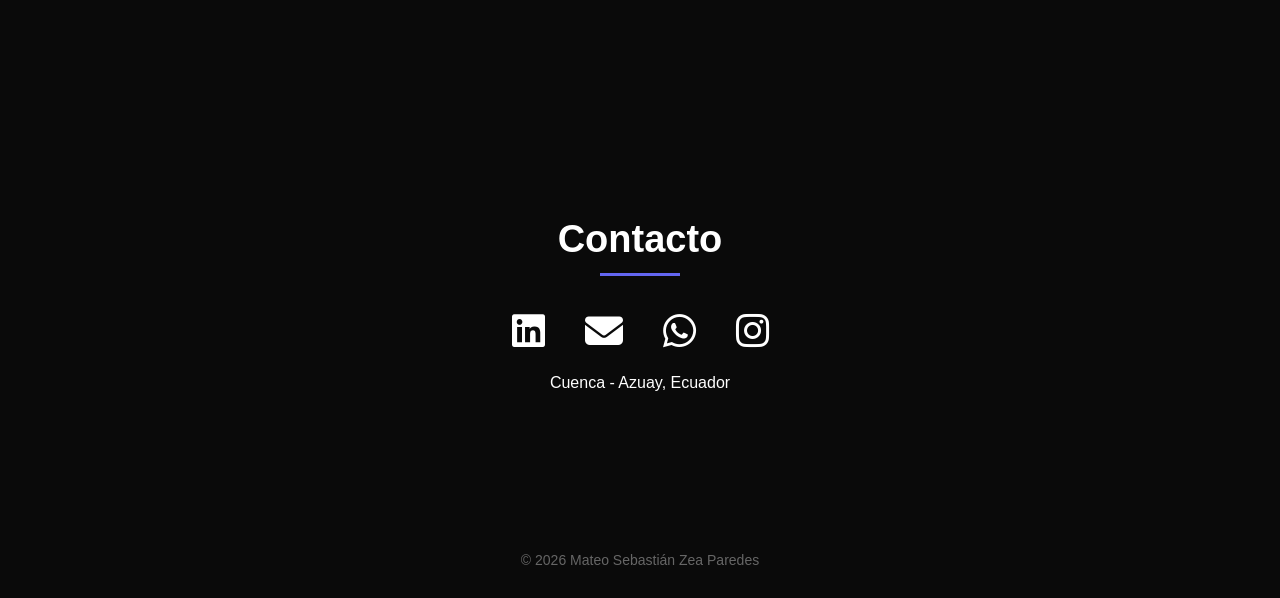
==== commit 0c1d3a31: "Update index.html regresando" ====
--- a/index.html
+++ b/index.html
@@ -1,26 +1,17 @@
 <!DOCTYPE html>
 <html lang="es" class="scroll-smooth">
 <head>
-  <meta charset="UTF-8">
-    <!-- Título optimizado (cámbialo si quieres más búsquedas) -->
-  <title>Mateo Sebastián Zea Paredes - Ingeniero en Computación | CV Cuenca Ecuador</title>
-  <!-- Descripción para snippet -->
-  <meta name="description" content="CV de Mateo Sebastián Zea Paredes - Ingeniero en Ciencias de la Computación, Universidad del Azuay, Cuenca. Experiencia en Python, Java, SQL, desarrollo web, redes, soporte TI y análisis de datos. Certificaciones Cisco y Ethical Hacking.">
-  <!-- Open Graph para foto en resultados y redes -->
-  <meta property="og:title" content="Mateo Sebastián Zea Paredes - Ingeniero en Computación | CV">
-  <meta property="og:description" content="Ingeniero en Computación graduado de la UDA. Conocimientos en programación, bases de datos y más. Cuenca, Ecuador.">
-  <meta property="og:image" content="https://x1x3yreo-png.github.io/mzeahojadevida/imagenes/mateo-zea.jpg">  <!-- CAMBIA ESTA RUTA por la tuya real -->
-  <meta property="og:image:width" content="400">
-  <meta property="og:image:height" content="400">
-  <meta property="og:type" content="profile">
-  <meta property="og:url" content="https://x1x3yreo-png.github.io/mzeahojadevida/index.html">
-  <!-- Twitter / X Cards (similar, ayuda en shares) -->
-  <meta name="twitter:card" content="summary_large_image">
-  <meta name="twitter:title" content="Mateo Sebastián Zea Paredes - CV Ingeniero">
-  <meta name="twitter:description" content="Ingeniero en Computación, Cuenca. Python, SQL, desarrollo web.">
-  <meta name="twitter:image" content="https://x1x3yreo-png.github.io/mzeahojadevida/imagenes/mateo-zea.jpg">
-  <!-- Favicon local (mejor que el link largo de YouTube) -->
-  <link rel="icon" type="image/png" href="imagenes/icono.jpg">  <!-- o favicon.ico si lo conviertes -->
+    <meta charset="UTF-8">
+    <meta name="viewport" content="width=device-width, initial-scale=1.0">
+    <title>Bienvenido a mi CV</title>
+    <meta name="google-site-verification" content="77bT3c4duJJN411Y5-MMPbKGcCIAVJ_7uLejAQ" />
+    <link rel="stylesheet" href="css/estilo.css">
+    <link rel="icon" type="image/jpeg" href="imagenes/icono.jpg">
+    <meta name="description" content="CV de Mateo Sebastián Zea Paredes - Ingeniero en Ciencias de la Computación (Universidad del Azuay, Cuenca). Experiencia en Python, Java, SQL, desarrollo web, redes, soporte TI y análisis de datos. Certificaciones Cisco y Ethical Hacking. Buscando oportunidades laborales.">
+    <meta name="keywords" content="Mateo Zea, Mateo Sebastián Zea Paredes, Ingeniero Computación, CV Cuenca, Python developer Ecuador, SQL, desarrollo web">
+    <script src="javascript/cv.js"></script>  <!-- corrige si el nombre del archivo es diferente -->
+    <link rel="icon" type="image/x-icon" href="https://yt3.ggpht.com/yti/ANjgQV-TbMBT-NI-A6CFI1YOlNHz2Vl4WK170n8cFYwg7izNAA=s108-c-k-c0x00ffffff-no-rj">  <!-- acorta si es muy largo, o usa un favicon local -->
+    <link rel="stylesheet" href="https://cdnjs.cloudflare.com/ajax/libs/font-awesome/6.6.0/css/all.min.css">
 </head>
 <body>
 <!-- https://yt3.ggpht.com/yti/ANjgQV-TbMBT-NI-A6CFI1YOlNHz2Vl4WK170n8cFYwg7izNAA=s108-c-k-c0x00ffffff-no-rj Variable de icono -->
--- a/css/estilo.css
+++ b/css/estilo.css
@@ -0,0 +1,297 @@
+*{
+    margin:0;
+    padding:0;
+    box-sizing:border-box;
+    font-family:Arial, Helvetica, sans-serif;
+}
+html{
+    scroll-behavior: smooth;
+}
+body{
+    background:#0a0a0a;
+    color:white;
+}
+
+
+.btn-formulario{
+  display: inline-block;
+  background-color: #22c55e;
+  color: white;
+  border: none;
+  padding: 12px 20px;
+  margin-top: 10px;
+  border-radius: 8px;
+  cursor: pointer;
+  font-size: 16px;
+  transition: 0.3s;
+  text-decoration: none;   /* quita la raya */
+}
+
+.btn-formulario:hover{
+  background-color: #16a34a;
+  transform: scale(1.05);
+  text-decoration: none;   /* evita que aparezca al pasar el mouse */
+}
+
+
+
+nav{
+    display:flex;
+    justify-content:space-between;
+    align-items:center;
+    padding:20px 80px;
+    background:#111;
+    position:fixed;
+    width:100%;
+    z-index: 100;
+}
+nav ul{
+    display:flex;
+    gap:30px;
+    list-style:none;
+    flex-wrap: wrap;
+}
+nav a{
+    text-decoration:none;
+    color:white;
+    transition:0.3s;
+    font-size: 15px;
+}
+nav a:hover{
+    color:#6366f1;
+}
+
+/* HERO */
+.hero{
+    height:100vh;
+    display:flex;
+    flex-direction:column;
+    justify-content:center;
+    align-items:center;
+    text-align:center;
+    padding:40px;
+    background: linear-gradient(rgba(10,10,10,0.85), rgba(10,10,10,0.85)), url('https://source.unsplash.com/random/1920x1080/?technology') center/cover no-repeat;
+}
+.hero img{
+    width: 180px;
+    height: 180px;
+    object-fit: cover;
+    object-position: center 25%;
+    border-radius: 50%;
+    border:5px solid #6366f1;
+    margin-bottom:25px;
+    box-shadow: 0 10px 30px rgba(99,102,241,0.3);
+}
+.hero h1{
+    font-size:48px;
+    margin-bottom:10px;
+}
+.hero h2{
+    color:#6366f1;
+    font-size:28px;
+    margin-bottom:20px;
+}
+.hero p{
+    max-width: 600px;
+    font-size:18px;
+    margin-bottom:30px;
+}
+.hero button{
+    padding:14px 35px;
+    border:none;
+    background:#6366f1;
+    color:white;
+    border-radius:30px;
+    cursor:pointer;
+    font-size:17px;
+    display:flex;
+    align-items:center;
+    gap:10px;
+    transition:0.3s;
+}
+.hero button:hover{
+    background:#4f46e5;
+    transform: scale(1.05);
+}
+
+/* SECCIONES */
+section{
+    padding:130px 100px;
+    max-width: 1200px;
+    margin: 0 auto;
+}
+h2{
+    font-size:38px;
+    margin-bottom:50px;
+    text-align:center;
+    position:relative;
+}
+h2::after{
+    content:'';
+    width:80px;
+    height:3px;
+    background:#6366f1;
+    position:absolute;
+    bottom:-15px;
+    left:50%;
+    transform:translateX(-50%);
+}
+
+/* CARDS */
+.card{
+    background:#111;
+    padding:35px;
+    margin-bottom:30px;
+    border-radius:12px;
+    transition:0.4s;
+    border: 1px solid #222;
+}
+.card:hover{
+    transform:translateY(-8px);
+    box-shadow: 0 15px 30px rgba(99,102,241,0.15);
+}
+.empresa{
+    color:#6366f1;
+    font-size:18px;
+    margin:5px 0;
+}
+.fecha{
+    color:#888;
+    margin-bottom:15px;
+}
+.card ul{
+    padding-left:20px;
+}
+.card li{
+    margin-bottom:8px;
+}
+
+/* NUEVAS SECCIONES */
+.skills-grid{
+    display:grid;
+    grid-template-columns: repeat(auto-fit, minmax(220px, 1fr));
+    gap:25px;
+}
+.skill-card{
+    background:#111;
+    padding:30px 20px;
+    border-radius:12px;
+    text-align:center;
+    transition:0.3s;
+    border:1px solid #222;
+}
+.skill-card:hover{
+    transform:translateY(-5px);
+    border-color:#6366f1;
+}
+.skill-card i{
+    font-size:38px;
+    color:#6366f1;
+    margin-bottom:15px;
+}
+.skill-card p{
+    font-size:16px;
+}
+
+/* RECOMENDACIONES */
+.recom-grid{
+    display:grid;
+    grid-template-columns: repeat(auto-fit, minmax(320px, 1fr));
+    gap:30px;
+}
+.recom-card{
+    background:#111;
+    padding:35px;
+    border-radius:12px;
+    border-left:6px solid #6366f1;
+    transition:0.3s;
+}
+.recom-card:hover{
+    transform:translateY(-5px);
+}
+.recom-card p{
+    font-style:italic;
+    line-height:1.6;
+    margin-bottom:20px;
+}
+.autor{
+    color:#6366f1;
+    font-weight:bold;
+}
+
+/* CONTACTO Y REDES */
+.redes{
+    display:flex;
+    justify-content:center;
+    gap:40px;
+    font-size:38px;
+    margin-top:20px;
+}
+.redes a{
+    color:white;
+    transition:0.3s;
+}
+.redes a:hover{
+    color:#6366f1;
+    transform:scale(1.2);
+}
+#sobre p{
+    text-align: center;
+}
+.recom-card {
+    text-align: center;          /* Centra TODO el texto dentro de la tarjeta */
+}
+/* FOOTER */
+footer{
+    text-align:center;
+    padding:30px;
+    background:#0a0a0a;
+    color:#666;
+    font-size:14px;
+}
+
+/* RESPONSIVE (móvil) */
+@media (max-width: 768px) {
+    nav{
+        padding:15px 20px;
+        flex-direction:column;
+        gap:15px;
+    }
+    nav ul{
+        gap:15px;
+        justify-content:center;
+    }
+    section{
+        padding:90px 25px;
+    }
+    .hero{
+        height:auto;
+        min-height:100vh;
+        padding:80px 20px 40px;
+    }
+    .hero h1{
+        font-size:34px;
+    }
+    .hero h2{
+        font-size:24px;
+    }
+    h2{
+        font-size:30px;
+    }
+}
+
+/* IMPRESIÓN PDF (Ctrl + P) */
+@media print {
+    nav, .hero button { display: none !important; }
+    body { background:white; color:black; }
+    section { padding:40px 0 !important; }
+    .card, .skill-card, .recom-card { 
+        background:white; 
+        color:black; 
+        border:1px solid #ddd; 
+        box-shadow:none; 
+    }
+    .empresa, .fecha { color:#333; }
+    a { color:black; }
+    .hero { background:white !important; }
+}
